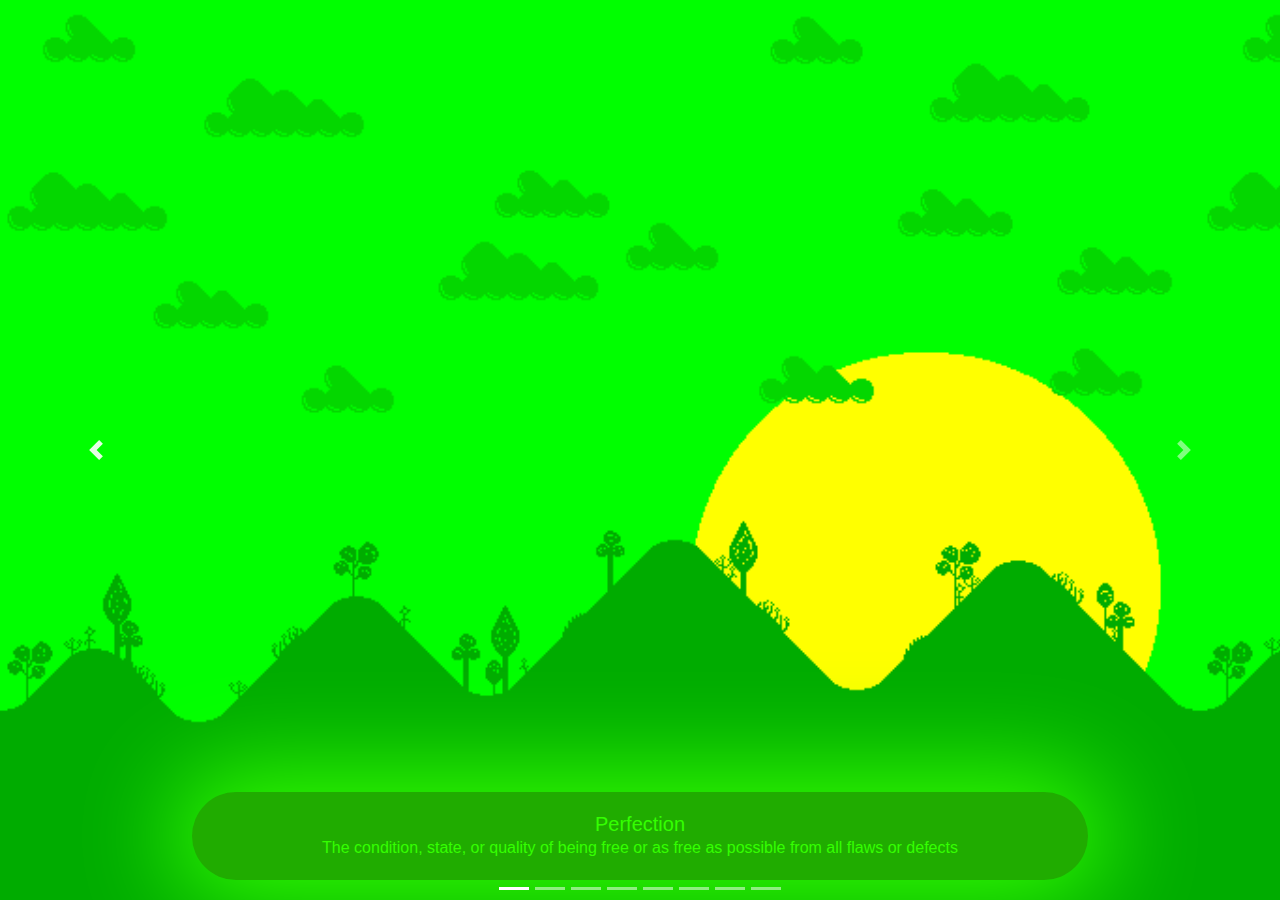
==== index.html @ 8df02d14 "initial" ====
<!DOCTYPE html>
<html lang="en">
    <head>
        <title>Bootstrap</title>
        <meta name="viewport" content="width=device-width, initial-scale=1.0">
        <link rel="stylesheet" href="https://cdn.jsdelivr.net/npm/bootstrap@4.0.0/dist/css/bootstrap.min.css" integrity="sha384-Gn5384xqQ1aoWXA+058RXPxPg6fy4IWvTNh0E263XmFcJlSAwiGgFAW/dAiS6JXm" crossorigin="anonymous">
        <link rel="stylesheet" type="text/css" href="css/style.css">
    </head>
    <body>
        <div id="carouselExampleControls" class="carousel slide" data-ride="carousel">
            <ol class="carousel-indicators">
                <li data-target="#carouselExampleIndicators" data-slide-to="0" class="active"></li>
                <li data-target="#carouselExampleIndicators" data-slide-to="1"></li>
                <li data-target="#carouselExampleIndicators" data-slide-to="2"></li>
                <li data-target="#carouselExampleIndicators" data-slide-to="3"></li>
                <li data-target="#carouselExampleIndicators" data-slide-to="4"></li>
                <li data-target="#carouselExampleIndicators" data-slide-to="5"></li>
                <li data-target="#carouselExampleIndicators" data-slide-to="6"></li>
                <li data-target="#carouselExampleIndicators" data-slide-to="7"></li>
            </ol>
            <div class="carousel-inner">
                <div class="carousel-item active" id="first">
                    <div class="d-block content"></div>
                    <div class="carousel-caption d-none d-md-block">
                        <h5>Perfection</h5>
                        <p>The condition, state, or quality of being free or as free as possible from all flaws or defects</p>
                    </div>
                </div>
                <div class="carousel-item" id="second">
                    <div class="d-block content"></div>
                    <div class="carousel-caption d-none d-md-block">
                        <h5>Compassion</h5>
                        <p>Sympathetic pity and concern for the sufferings or misfortunes of others</p>
                    </div>
                </div>
                <div class="carousel-item" id="third">
                    <div class="d-block content"></div>
                    <div class="carousel-caption d-none d-md-block">
                        <h5>Deception</h5>
                        <p>The action of deceiving someone</p>
                    </div>
                </div>
                <div class="carousel-item" id="fourth">
                    <div class="d-block content"></div>
                    <div class="carousel-caption d-none d-md-block">
                        <h5>Erosion</h5>
                        <p>The gradual destruction or diminution of something</p>
                    </div>
                </div>
                <div class="carousel-item" id="fifth">
                    <div class="d-block content"></div>
                    <div class="carousel-caption d-none d-md-block">
                        <h5>Apprehension</h5>
                        <p>Anxiety or fear that something bad or unpleasant will happen</p>
                    </div>
                </div>
                <div class="carousel-item" id="sixth">
                    <div class="d-block content"></div>
                    <div class="carousel-caption d-none d-md-block">
                        <h5>Aberration</h5>
                        <p>A departure from what is normal, usual, or expected, typically one that is unwelcome</p>
                    </div>
                </div>
                <div class="carousel-item" id="seventh">
                    <div class="d-block content"></div>
                    <div class="carousel-caption d-none d-md-block">
                        <h5>Commotion</h5>
                        <p>A state of confused and noisy disturbance</p>
                    </div>
                </div>
                <div class="carousel-item" id="eighth">
                    <div class="d-block content"></div>
                    <p id="modalThing">hello there</p>
                    <div class="carousel-caption d-none d-md-block">
                        <h5>Induction</h5>
                        <p>The process or action of bringing about or giving rise to something</p>
                    </div>
                </div>
            </div>
            <a class="carousel-control-prev" href="#carouselExampleControls" role="alert" data-slide="prev">
                <span class="carousel-control-prev-icon" aria-hidden="true"></span>
                <span class="sr-only">Previous</span>
            </a>
            <a class="carousel-control-next" href="#carouselExampleControls" role="button" data-slide="next">
                <span class="carousel-control-next-icon" aria-hidden="true"></span>
                <span class="sr-only">Next</span>
            </a>
        </div>
        <script src="app.js"></script>
        <script src="https://code.jquery.com/jquery-3.2.1.slim.min.js" integrity="sha384-KJ3o2DKtIkvYIK3UENzmM7KCkRr/rE9/Qpg6aAZGJwFDMVNA/GpGFF93hXpG5KkN" crossorigin="anonymous"></script>
        <script src="https://cdn.jsdelivr.net/npm/popper.js@1.12.9/dist/umd/popper.min.js" integrity="sha384-ApNbgh9B+Y1QKtv3Rn7W3mgPxhU9K/ScQsAP7hUibX39j7fakFPskvXusvfa0b4Q" crossorigin="anonymous"></script>
        <script src="https://cdn.jsdelivr.net/npm/bootstrap@4.0.0/dist/js/bootstrap.min.js" integrity="sha384-JZR6Spejh4U02d8jOt6vLEHfe/JQGiRRSQQxSfFWpi1MquVdAyjUar5+76PVCmYl" crossorigin="anonymous"></script>    
    </body>
</html>
---- css/style.css ----
html, body, h1, h2, h3, h4, h5, h6, p, div, ol, ul, li {
  margin: 0;
  padding: 0;
  font-family: Arial, Helvetica, sans-serif;
  color: gray;
}

body {
  background-color: black;
}
body .content {
  height: 100vh;
}
body .carousel-inner .carousel-item {
  height: 100vh;
  width: 100vw;
}
body .carousel-inner .content {
  background-position-y: top;
  background-position-x: left;
  background-size: contain;
  background-repeat: repeat-x;
}
body .carousel-inner #first .content {
  background-color: #20AC00;
  background-image: url("../images/1.png");
}
body .carousel-inner #first .carousel-caption {
  box-shadow: 0px 0px 100px 20px #34FF00;
  border-radius: 100vh;
  background-color: #20AC00;
}
body .carousel-inner #first .carousel-caption h5, body .carousel-inner #first .carousel-caption p {
  color: #34FF00;
}
body .carousel-inner #second .content {
  background-color: #2652A5;
  background-image: url("../images/2.png");
}
body .carousel-inner #second .carousel-caption {
  box-shadow: 0px 0px 100px 20px #3F80FF;
  border-radius: 100vh;
  background-color: #2652A5;
}
body .carousel-inner #second .carousel-caption h5, body .carousel-inner #second .carousel-caption p {
  color: #3F80FF;
}
body .carousel-inner #third .content {
  background-color: #227F7F;
  background-image: url("../images/3.png");
}
body .carousel-inner #third .carousel-caption {
  box-shadow: 0px 0px 100px 20px #3DCCCC;
  border-radius: 100vh;
  background-color: #227F7F;
}
body .carousel-inner #third .carousel-caption h5, body .carousel-inner #third .carousel-caption p {
  color: #3DCCCC;
}
body .carousel-inner #fourth .content {
  background-color: #314C4C;
  background-image: url("../images/4.png");
}
body .carousel-inner #fourth .carousel-caption {
  box-shadow: 0px 0px 100px 20px #669999;
  border-radius: 100vh;
  background-color: #314C4C;
}
body .carousel-inner #fourth .carousel-caption h5, body .carousel-inner #fourth .carousel-caption p {
  color: #669999;
}
body .carousel-inner #fifth .content {
  background-color: #665118;
  background-image: url("../images/5.png");
}
body .carousel-inner #fifth .carousel-caption {
  box-shadow: 0px 0px 100px 20px #B8952E;
  border-radius: 100vh;
  background-color: #665118;
}
body .carousel-inner #fifth .carousel-caption h5, body .carousel-inner #fifth .carousel-caption p {
  color: #B8952E;
}
body .carousel-inner #sixth .content {
  background-color: #472E2E;
  background-image: url("../images/6.png");
}
body .carousel-inner #sixth .carousel-caption {
  box-shadow: 0px 0px 100px 20px #A05027;
  border-radius: 100vh;
  background-color: #472E2E;
}
body .carousel-inner #sixth .carousel-caption h5, body .carousel-inner #sixth .carousel-caption p {
  color: #A05027;
}
body .carousel-inner #seventh .content {
  background-color: #340B0A;
  background-image: url("../images/7.png");
}
body .carousel-inner #seventh .carousel-caption {
  box-shadow: 0px 0px 100px 20px #852121;
  border-radius: 100vh;
  background-color: #340B0A;
}
body .carousel-inner #seventh .carousel-caption h5, body .carousel-inner #seventh .carousel-caption p {
  color: #852121;
}
body .carousel-inner #eighth .content {
  background-color: #450041;
  background-image: url("../images/8.png");
}
body .carousel-inner #eighth .carousel-caption {
  box-shadow: 0px 0px 100px 20px #852185;
  border-radius: 100vh;
  background-color: #450041;
}
body .carousel-inner #eighth .carousel-caption h5, body .carousel-inner #eighth .carousel-caption p {
  color: #852185;
}

/*# sourceMappingURL=style.css.map */
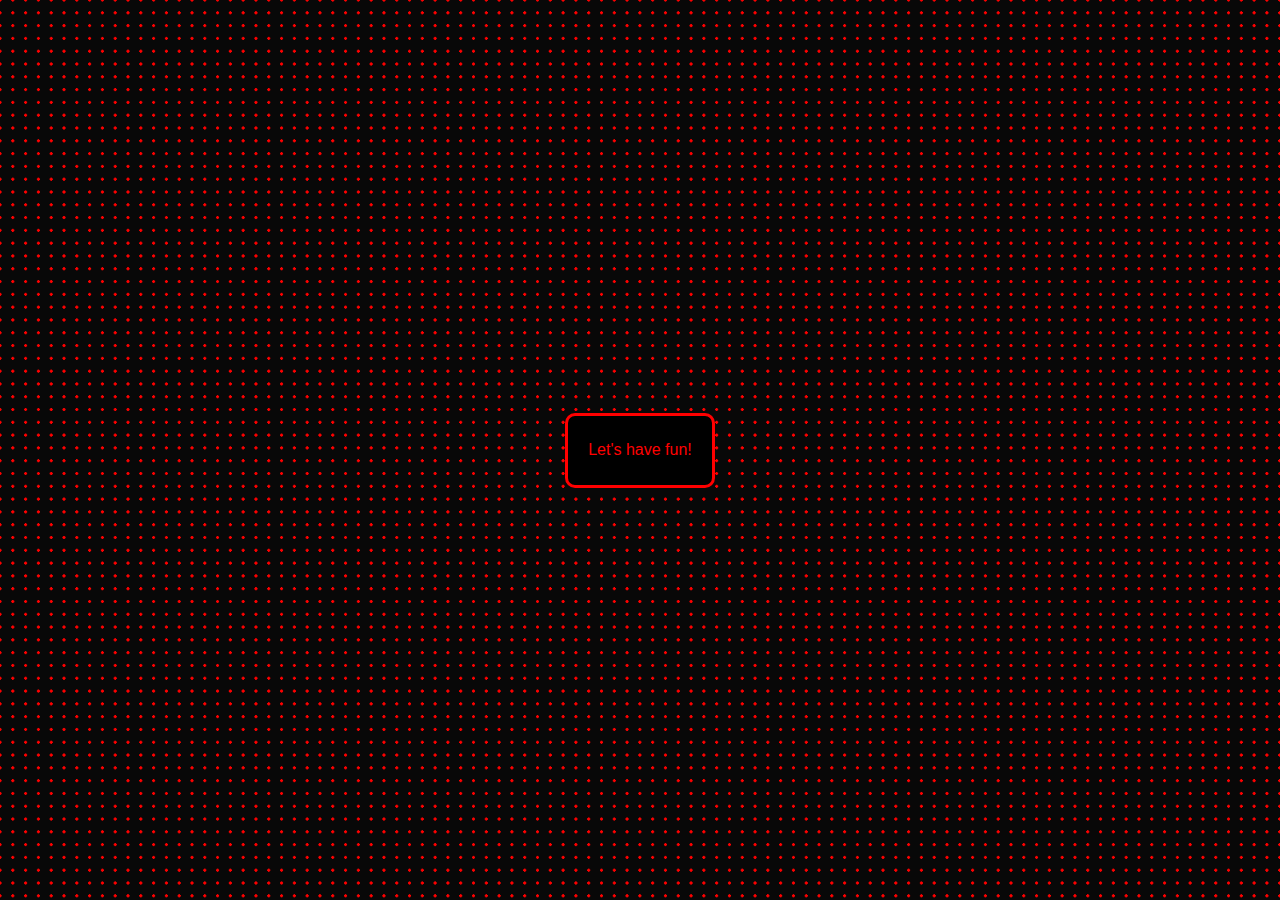
==== commit 72354154: "basically done" ====
--- a/index.html
+++ b/index.html
@@ -1,92 +1,17 @@
 <!DOCTYPE html>
 <html lang="en">
     <head>
-        <title>Bootstrap</title>
+        <title>Normal Window</title>
         <meta name="viewport" content="width=device-width, initial-scale=1.0">
         <link rel="stylesheet" href="https://cdn.jsdelivr.net/npm/bootstrap@4.0.0/dist/css/bootstrap.min.css" integrity="sha384-Gn5384xqQ1aoWXA+058RXPxPg6fy4IWvTNh0E263XmFcJlSAwiGgFAW/dAiS6JXm" crossorigin="anonymous">
         <link rel="stylesheet" type="text/css" href="css/style.css">
     </head>
     <body>
-        <div id="carouselExampleControls" class="carousel slide" data-ride="carousel">
-            <ol class="carousel-indicators">
-                <li data-target="#carouselExampleIndicators" data-slide-to="0" class="active"></li>
-                <li data-target="#carouselExampleIndicators" data-slide-to="1"></li>
-                <li data-target="#carouselExampleIndicators" data-slide-to="2"></li>
-                <li data-target="#carouselExampleIndicators" data-slide-to="3"></li>
-                <li data-target="#carouselExampleIndicators" data-slide-to="4"></li>
-                <li data-target="#carouselExampleIndicators" data-slide-to="5"></li>
-                <li data-target="#carouselExampleIndicators" data-slide-to="6"></li>
-                <li data-target="#carouselExampleIndicators" data-slide-to="7"></li>
-            </ol>
-            <div class="carousel-inner">
-                <div class="carousel-item active" id="first">
-                    <div class="d-block content"></div>
-                    <div class="carousel-caption d-none d-md-block">
-                        <h5>Perfection</h5>
-                        <p>The condition, state, or quality of being free or as free as possible from all flaws or defects</p>
-                    </div>
-                </div>
-                <div class="carousel-item" id="second">
-                    <div class="d-block content"></div>
-                    <div class="carousel-caption d-none d-md-block">
-                        <h5>Compassion</h5>
-                        <p>Sympathetic pity and concern for the sufferings or misfortunes of others</p>
-                    </div>
-                </div>
-                <div class="carousel-item" id="third">
-                    <div class="d-block content"></div>
-                    <div class="carousel-caption d-none d-md-block">
-                        <h5>Deception</h5>
-                        <p>The action of deceiving someone</p>
-                    </div>
-                </div>
-                <div class="carousel-item" id="fourth">
-                    <div class="d-block content"></div>
-                    <div class="carousel-caption d-none d-md-block">
-                        <h5>Erosion</h5>
-                        <p>The gradual destruction or diminution of something</p>
-                    </div>
-                </div>
-                <div class="carousel-item" id="fifth">
-                    <div class="d-block content"></div>
-                    <div class="carousel-caption d-none d-md-block">
-                        <h5>Apprehension</h5>
-                        <p>Anxiety or fear that something bad or unpleasant will happen</p>
-                    </div>
-                </div>
-                <div class="carousel-item" id="sixth">
-                    <div class="d-block content"></div>
-                    <div class="carousel-caption d-none d-md-block">
-                        <h5>Aberration</h5>
-                        <p>A departure from what is normal, usual, or expected, typically one that is unwelcome</p>
-                    </div>
-                </div>
-                <div class="carousel-item" id="seventh">
-                    <div class="d-block content"></div>
-                    <div class="carousel-caption d-none d-md-block">
-                        <h5>Commotion</h5>
-                        <p>A state of confused and noisy disturbance</p>
-                    </div>
-                </div>
-                <div class="carousel-item" id="eighth">
-                    <div class="d-block content"></div>
-                    <p id="modalThing">hello there</p>
-                    <div class="carousel-caption d-none d-md-block">
-                        <h5>Induction</h5>
-                        <p>The process or action of bringing about or giving rise to something</p>
-                    </div>
-                </div>
-            </div>
-            <a class="carousel-control-prev" href="#carouselExampleControls" role="alert" data-slide="prev">
-                <span class="carousel-control-prev-icon" aria-hidden="true"></span>
-                <span class="sr-only">Previous</span>
-            </a>
-            <a class="carousel-control-next" href="#carouselExampleControls" role="button" data-slide="next">
-                <span class="carousel-control-next-icon" aria-hidden="true"></span>
-                <span class="sr-only">Next</span>
-            </a>
+        <div id="letsHaveFun">
+            <button id="spookButton" onclick="openWin()">Let's have fun!</button>
         </div>
-        <script src="app.js"></script>
+            
+        <script type="text/Javascript" src="js/main.js"></script>
         <script src="https://code.jquery.com/jquery-3.2.1.slim.min.js" integrity="sha384-KJ3o2DKtIkvYIK3UENzmM7KCkRr/rE9/Qpg6aAZGJwFDMVNA/GpGFF93hXpG5KkN" crossorigin="anonymous"></script>
         <script src="https://cdn.jsdelivr.net/npm/popper.js@1.12.9/dist/umd/popper.min.js" integrity="sha384-ApNbgh9B+Y1QKtv3Rn7W3mgPxhU9K/ScQsAP7hUibX39j7fakFPskvXusvfa0b4Q" crossorigin="anonymous"></script>
         <script src="https://cdn.jsdelivr.net/npm/bootstrap@4.0.0/dist/js/bootstrap.min.js" integrity="sha384-JZR6Spejh4U02d8jOt6vLEHfe/JQGiRRSQQxSfFWpi1MquVdAyjUar5+76PVCmYl" crossorigin="anonymous"></script>    
--- a/css/style.css
+++ b/css/style.css
@@ -8,18 +8,98 @@
 body {
   background-color: black;
 }
-body .content {
+body #letsHaveFun {
+  background-color: red;
   height: 100vh;
+  width: 100vw;
+  background-image: url(../images/tile2.png);
+  background-size: 1vw;
+  display: flex;
+  justify-content: center;
+  align-items: center;
+}
+body #letsHaveFun button {
+  width: 150px;
+  height: 75px;
+  border: red solid 3px;
+  background-color: black;
+  color: red;
+  cursor: pointer;
+  border-radius: 10px;
+  outline: none;
+}
+body #letsHaveFun button:hover {
+  border: red dotted 3px;
+  background: black;
+  color: red;
+}
+body #letsHaveFun button:hover:active {
+  border: black;
+  background: red;
+  color: black;
 }
 body .carousel-inner .carousel-item {
   height: 100vh;
   width: 100vw;
 }
-body .carousel-inner .content {
+body .carousel-inner .carousel-item .content {
+  height: 100vh;
   background-position-y: top;
   background-position-x: left;
   background-size: contain;
   background-repeat: repeat-x;
+  position: relative;
+}
+body .carousel-inner .carousel-item .content #above {
+  height: 20vh;
+}
+body .carousel-inner .carousel-item .content #modal {
+  margin: 0 auto;
+  background-color: #F40001;
+  border-radius: 10px;
+  background-image: url(../images/tile.png);
+  width: 300px;
+  height: 300px;
+  display: flex;
+  justify-content: center;
+  align-items: center;
+  flex-flow: column;
+  border: black solid 3px;
+}
+body .carousel-inner .carousel-item .content #modal h4 {
+  font-size: 1.3em;
+  margin: 0 auto;
+  width: 250px;
+  height: 80px;
+  padding: 23px 0;
+  border: red solid 3px;
+  background: black;
+  color: red;
+  text-align: center;
+  border-radius: 10px;
+}
+body .carousel-inner .carousel-item .content #modal button {
+  cursor: pointer;
+  width: 120px;
+  margin: 20px auto;
+  border: black solid 3px;
+  background: red;
+  color: black;
+  border-radius: 10px;
+  outline: none;
+}
+body .carousel-inner .carousel-item .content #modal button:hover {
+  border: red solid 3px;
+  background: black;
+  color: red;
+}
+body .carousel-inner .carousel-item .content #modal button:hover:active {
+  border: black solid 3px;
+  background: red;
+  color: black;
+}
+body .carousel-inner .carousel-item .carousel-caption {
+  border-radius: 100vh;
 }
 body .carousel-inner #first .content {
   background-color: #20AC00;
@@ -118,4 +198,30 @@
   color: #852185;
 }
 
+.carousel-fade .carousel-item {
+  opacity: 0;
+  transition-duration: 0.6s;
+  transition-property: opacity;
+}
+
+.carousel-fade .carousel-item.active,
+.carousel-fade .carousel-item-next.carousel-item-left,
+.carousel-fade .carousel-item-prev.carousel-item-right {
+  opacity: 1;
+}
+
+.carousel-fade .active.carousel-item-left,
+.carousel-fade .active.carousel-item-right {
+  opacity: 0;
+}
+
+.carousel-fade .carousel-item-next,
+.carousel-fade .carousel-item-prev,
+.carousel-fade .carousel-item.active,
+.carousel-fade .active.carousel-item-left,
+.carousel-fade .active.carousel-item-prev {
+  transform: translateX(0);
+  transform: translate3d(0, 0, 0);
+}
+
 /*# sourceMappingURL=style.css.map */
